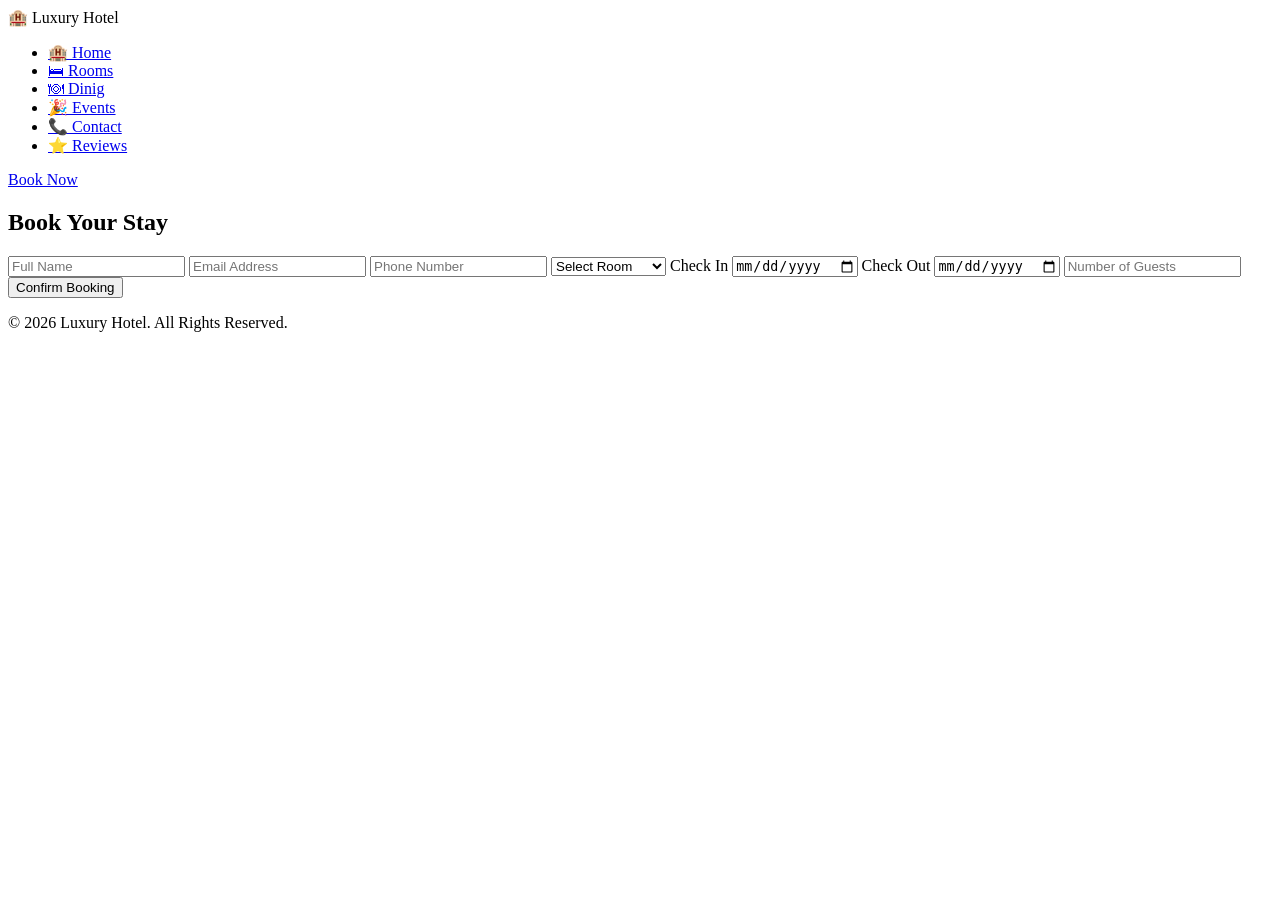
==== booking.html @ 5402c121 "Luxury Hotel Booking Project" ====
<!DOCTYPE html>
<html lang="en">

<head>
    <meta charset="UTF-8">
    <meta name="viewport" content="width=device-width, initial-scale=1.0">
    <title>Book Your Room</title>
    <link rel="stylesheet" href="style.css">
</head>

<body>

    <!-- Navbar -->

    <nav>
        <div class="logo">🏨 Luxury Hotel</div>

        <ul>
            <li><a href="index.html">🏨 Home</a></li>
            <li><a href="rooms.html">🛏 Rooms</a></li>
            <li><a href="dining.html">🍽 Dinig </a></li>
            <li><a href="events.html">🎉 Events</a></li>
            <li><a href="contact.html">📞 Contact</a></li>
            <li><a href="reviews.html">⭐ Reviews</a></li>
        </ul>

        <a href="booking.html" class="btn">Book Now</a>
    </nav>

    <!-- Booking Section -->

    <section class="booking-section">

        <h1>Book Your Stay</h1>

        <form onsubmit="return bookRoom()">

            <input type="text" id="fullname" placeholder="Full Name">

            <input type="email" id="email" placeholder="Email Address">

            <input type="tel" id="phone" placeholder="Phone Number">

            <select id="room">
                <option value="">Select Room</option>
                <option>Deluxe Room</option>
                <option>Luxury Suite</option>
                <option>Family Room</option>
                <option>Premium Room</option>
            </select>

            <label>Check In</label>
            <input type="date" id="checkin">

            <label>Check Out</label>
            <input type="date" id="checkout">

            <input type="number" id="guests" placeholder="Number of Guests">

            <button type="submit">
                Confirm Booking
            </button>

        </form>

    </section>

    <footer>
        <p>© 2026 Luxury Hotel. All Rights Reserved.</p>
    </footer>

    <script src="script.js"></script>

</body>

</html>
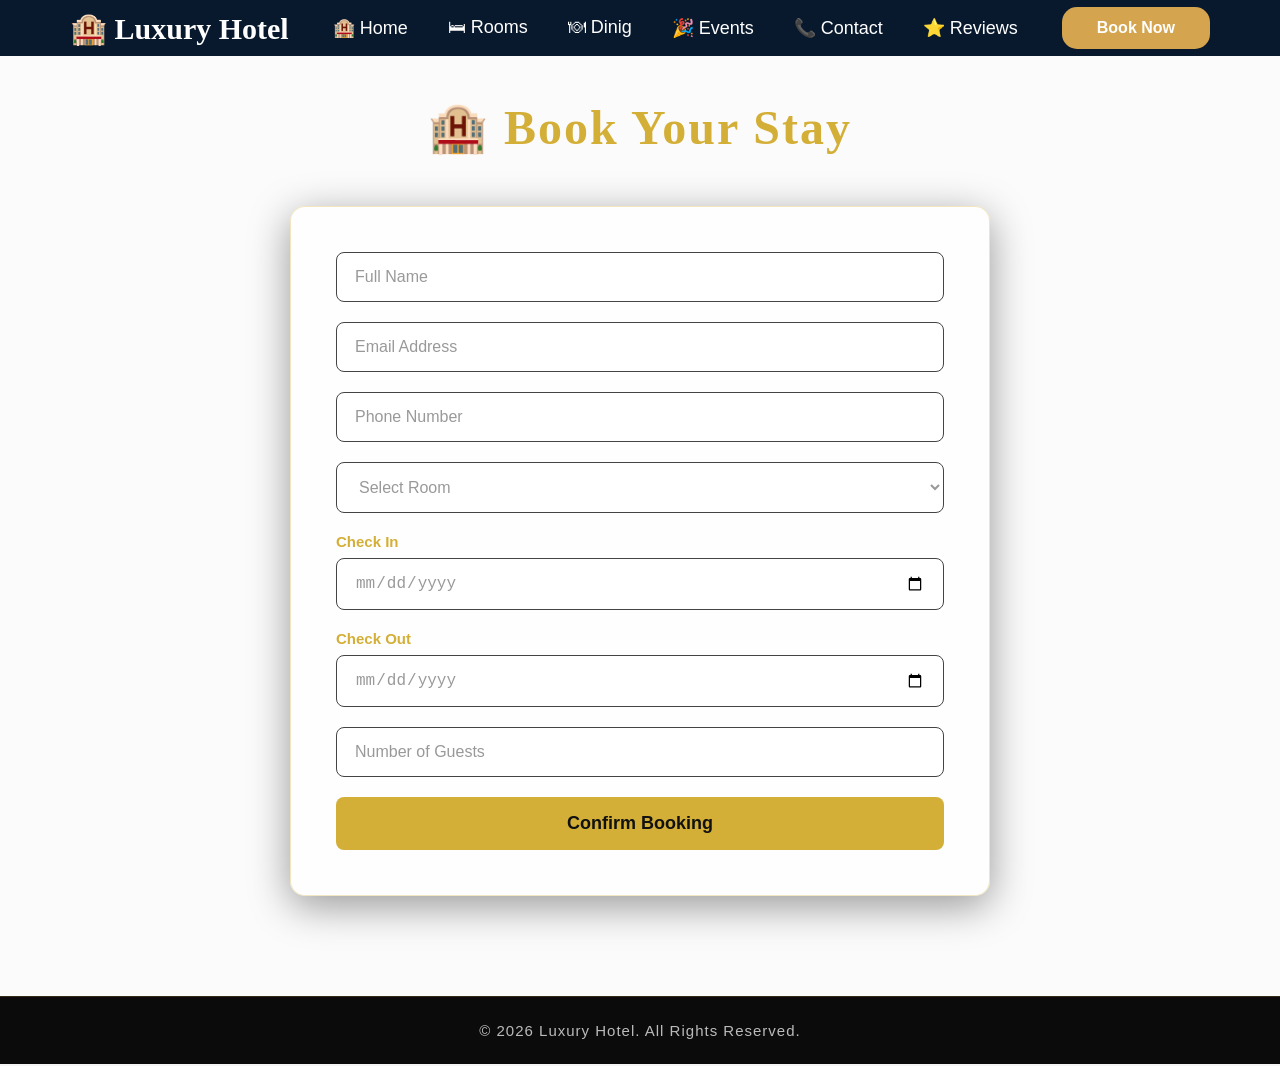
==== commit 0e095c2d: "modify booking.html & add booking.css" ====
--- a/booking.html
+++ b/booking.html
@@ -5,7 +5,7 @@
     <meta charset="UTF-8">
     <meta name="viewport" content="width=device-width, initial-scale=1.0">
     <title>Book Your Room</title>
-    <link rel="stylesheet" href="style.css">
+    <link rel="stylesheet" href="css/booking.css">
 </head>
 
 <body>
@@ -31,7 +31,7 @@
 
     <section class="booking-section">
 
-        <h1>Book Your Stay</h1>
+        <h1>🏨 Book Your Stay</h1>
 
         <form onsubmit="return bookRoom()">
 
--- a/css/booking.css
+++ b/css/booking.css
@@ -0,0 +1,174 @@
+* {
+    margin: 0;
+    padding: 0;
+    box-sizing: border-box;
+}
+
+body {
+    background: #f5f5f5;
+    font-family: "Poppins", sans-serif;
+    align-items: center;
+}
+
+nav {
+    background: #08192E;
+    display: flex;
+    justify-content: space-between;
+    align-items: center;
+    padding: 7px 70px;
+    position: fixed;
+    width: 100%;
+    top: 0;
+    left: 0;
+    z-index: 1000;
+}
+
+.logo {
+    font-size: 30px;
+    font-weight: 700;
+    color: white;
+    font-family: "Playfair Display", serif;
+}
+
+nav ul {
+    list-style: none;
+    display: flex;
+    gap: 40px;
+}
+
+nav ul li a {
+    text-decoration: none;
+    color: #fff;
+    font-size: 18px;
+    font-weight: 500;
+    transition: .3s;
+}
+
+nav ul li a:hover {
+    color: #D4A44F;
+}
+
+.btn {
+    background: #D4A44F;
+    color: white;
+    text-decoration: none;
+    padding: 12px 35px;
+    border-radius: 15px;
+    font-weight: 600;
+    transition: .3s;
+}
+
+.btn:hover {
+    background: #B8872E;
+    transform: translateY(-3px);
+}
+
+.hero {
+    width: 100%;
+    height: 75vh;
+    background: url("../images/contact-banner.jpg") center center/cover;
+    position: relative;
+    display: flex;
+    justify-content: center;
+    align-items: center;
+    text-align: center;
+
+}
+
+
+/* BOOKING SECTION */
+
+.booking-section {
+    width: 100%;
+    padding: 100px 8%;
+    background: #ffffff9c;
+    display: flex;
+    flex-direction: column;
+    align-items: center;
+}
+
+.booking-section h1 {
+    font-size: 48px;
+    color: #d4af37;
+    margin-bottom: 50px;
+    font-family: "Cormorant Garamond", serif;
+    letter-spacing: 2px;
+    text-align: center;
+}
+
+.booking-section form {
+    width: 100%;
+    max-width: 700px;
+    background: #ffffff9c;
+    padding: 45px;
+    border-radius: 15px;
+    border: 1px solid rgba(212, 175, 55, .3);
+    box-shadow: 0 10px 40px rgba(0, 0, 0, .4);
+}
+
+.booking-section input,
+.booking-section select {
+    width: 100%;
+    padding: 15px 18px;
+    margin-bottom: 20px;
+    border: 1px solid #444;
+    border-radius: 8px;
+    background: #ffffff;
+    color: #999;
+    font-size: 16px;
+    outline: none;
+    transition: .3s;
+}
+
+.booking-section input::placeholder {
+    color: #999;
+}
+
+.booking-section input:focus,
+.booking-section select:focus {
+    border-color: #d4af37;
+    box-shadow: 0 0 10px rgba(212, 175, 55, .4);
+}
+
+.booking-section label {
+    display: block;
+    color: #d4af37;
+    font-size: 15px;
+    margin-bottom: 8px;
+    font-family: "Poppins", sans-serif;
+    font-weight: 600;
+}
+
+.booking-section button {
+    width: 100%;
+    padding: 16px;
+    background: #d4af37;
+    color: #111;
+    font-size: 18px;
+    font-weight: bold;
+    border: none;
+    border-radius: 8px;
+    cursor: pointer;
+    transition: .4s;
+}
+
+.booking-section button:hover {
+    background: #b88a18;
+    color: #fff;
+    transform: translateY(-3px);
+}
+
+/* Footer */
+
+footer {
+    background: #0b0b0b;
+    padding: 25px;
+    text-align: center;
+    border-top: 1px solid rgba(212, 175, 55, .2);
+}
+
+footer p {
+    color: #bbb;
+    font-size: 15px;
+    letter-spacing: 1px;
+}
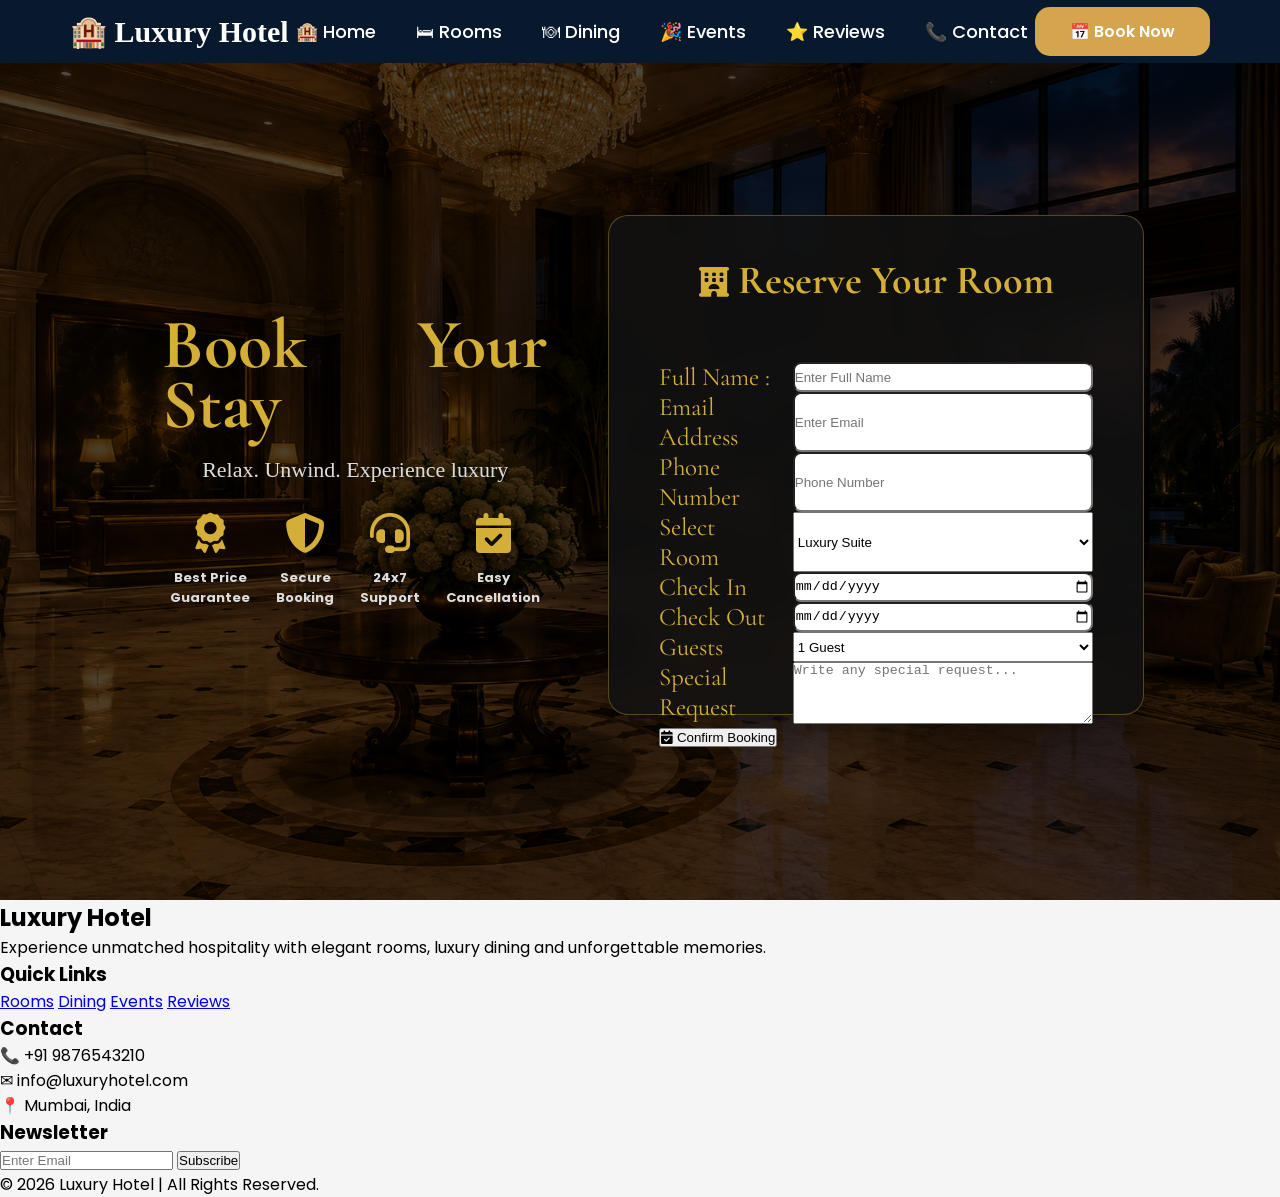
==== commit b0ee8b64: "modify all files" ====
--- a/booking.html
+++ b/booking.html
@@ -1,11 +1,20 @@
+<!DOCTYPE html>
+<html lang="en">
+
 <!DOCTYPE html>
 <html lang="en">
 
 <head>
     <meta charset="UTF-8">
     <meta name="viewport" content="width=device-width, initial-scale=1.0">
-    <title>Book Your Room</title>
+    <title>Book Your Stay | Luxury Hotel</title>
     <link rel="stylesheet" href="css/booking.css">
+    <link rel="preconnect" href="https://fonts.googleapis.com">
+    <link rel="preconnect" href="https://fonts.gstatic.com" crossorigin>
+    <link
+        href="https://fonts.googleapis.com/css2?family=Cormorant+Garamond:wght@400;500;600;700&family=Poppins:wght@300;400;500;600&display=swap"
+        rel="stylesheet">
+    <link rel="stylesheet" href="https://cdnjs.cloudflare.com/ajax/libs/font-awesome/6.7.2/css/all.min.css">
 </head>
 
 <body>
@@ -18,59 +27,155 @@
         <ul>
             <li><a href="index.html">🏨 Home</a></li>
             <li><a href="rooms.html">🛏 Rooms</a></li>
-            <li><a href="dining.html">🍽 Dinig </a></li>
+            <li><a href="dining.html">🍽 Dining</a></li>
             <li><a href="events.html">🎉 Events</a></li>
+            <li><a href="reviews.html">⭐ Reviews</a></li>
             <li><a href="contact.html">📞 Contact</a></li>
-            <li><a href="reviews.html">⭐ Reviews</a></li>
+
         </ul>
 
-        <a href="booking.html" class="btn">Book Now</a>
+        <a href="booking.html" class="btn">📅 Book Now</a>
     </nav>
 
-    <!-- Booking Section -->
+    <body>
+        <section class="hero">
+            <div class="hero-left">
+                <h1>Book Your Stay</h1>
+                <p>Relax. Unwind. Experience luxury</p>
+                <div class="features">
 
-    <section class="booking-section">
+                    <div>
+                        <i class="fa-solid fa-award"></i>
+                        <h3>Best Price<br>Guarantee</h3>
+                    </div>
 
-        <h1>🏨 Book Your Stay</h1>
+                    <div>
+                        <i class="fa-solid fa-shield-halved"></i>
+                        <h3>Secure<br>Booking</h3>
+                    </div>
 
-        <form onsubmit="return bookRoom()">
+                    <div>
+                        <i class="fa-solid fa-headset"></i>
+                        <h3>24x7<br>Support</h3>
+                    </div>
 
-            <input type="text" id="fullname" placeholder="Full Name">
+                    <div>
+                        <i class="fa-solid fa-calendar-check"></i>
+                        <h3>Easy<br>Cancellation</h3>
+                    </div>
+                </div>
+            </div>
 
-            <input type="email" id="email" placeholder="Email Address">
+            <!-- ================= BOOKING FORM ================= -->
 
-            <input type="tel" id="phone" placeholder="Phone Number">
+            <div class="booking-card">
+                <div class="booking-title">
+                    <h2><i class="fa-solid fa-hotel"></i> Reserve Your Room</h2>
+                </div>
 
-            <select id="room">
-                <option value="">Select Room</option>
-                <option>Deluxe Room</option>
-                <option>Luxury Suite</option>
-                <option>Family Room</option>
-                <option>Premium Room</option>
-            </select>
+                <form>
+                    <div class="input-content">
+                        <div class="input-box">
+                            <label>Full Name : </label>
+                            <input type="text" placeholder="Enter Full Name">
+                        </div>
+    
+                        <div class="input-box">
+                            <label>Email Address</label>
+                            <input type="email" placeholder="Enter Email">
+                        </div>
+    
+                        <div class="input-box">
+                            <label>Phone Number</label>
+                            <input type="tel" placeholder="Phone Number">
+                        </div>
+    
+                        <div class="input-box">
+                            <label>Select Room</label>
+    
+                            <select>
+                                <option>Luxury Suite</option>
+                                <option>Deluxe Room</option>
+                                <option>Executive Room</option>
+                                <option>Family Room</option>
+                            </select>
+                        </div>
+    
+                        <div class="double">
+    
+                            <div class="input-box">
+                                <label>Check In</label>
+                                <input type="date">
+                            </div>
+    
+                            <div class="input-box">
+                                <label>Check Out</label>
+                                <input type="date">
+                            </div>
+                        </div>
+    
+                        <div class="input-box">
+                            <label>Guests</label>
+    
+                            <select>
+                                <option>1 Guest</option>
+                                <option>2 Guests</option>
+                                <option>3 Guests</option>
+                                <option>4 Guests</option>
+                                <option>5+ Guests</option>
+                            </select>
+                        </div>
+    
+                        <div class="input-box">
+                            <label>Special Request</label>
+                            <textarea rows="4" placeholder="Write any special request..."></textarea>
+                        </div>
+                        <button>
+                            <i class="fa-solid fa-calendar-check"></i>
+                            Confirm Booking
+                        </button>
+                </form>
+                </div>
+            </div>
+        </section>
 
-            <label>Check In</label>
-            <input type="date" id="checkin">
+        <!-- ================= FOOTER ================= -->
+        <footer>
+            <div class="footer-container">
+                <div class="footer-box">
+                    <h2>Luxury Hotel</h2>
+                    <p>
+                        Experience unmatched hospitality with elegant rooms,
+                        luxury dining and unforgettable memories.
 
-            <label>Check Out</label>
-            <input type="date" id="checkout">
+                    </p>
+                </div>
 
-            <input type="number" id="guests" placeholder="Number of Guests">
+                <div class="footer-box">
+                    <h3>Quick Links</h3>
+                    <a href="#">Rooms</a>
+                    <a href="#">Dining</a>
+                    <a href="#">Events</a>
+                    <a href="#">Reviews</a>
+                </div>
 
-            <button type="submit">
-                Confirm Booking
-            </button>
+                <div class="footer-box">
+                    <h3>Contact</h3>
+                    <p>📞 +91 9876543210</p>
+                    <p>✉ info@luxuryhotel.com</p>
+                    <p>📍 Mumbai, India</p>
+                </div>
 
-        </form>
-
-    </section>
-
-    <footer>
-        <p>© 2026 Luxury Hotel. All Rights Reserved.</p>
-    </footer>
-
-    <script src="script.js"></script>
-
-</body>
+                <div class="footer-box">
+                    <h3>Newsletter</h3>
+                    <input type="email" placeholder="Enter Email">
+                    <button>Subscribe</button>
+                </div>
+            </div>
+            <div class="copyright">
+                © 2026 Luxury Hotel | All Rights Reserved.
+            </div>
+        </footer>
+    </body>
 
 </html>
--- a/css/booking.css
+++ b/css/booking.css
@@ -1,3 +1,10 @@
+/*=============================
+ GOOGLE FONT
+=============================*/
+
+@import url('https://fonts.googleapis.com/css2?family=Cormorant+Garamond:wght@500;600;700&family=Poppins:wght@300;400;500;600&display=swap');
+
+
 * {
     margin: 0;
     padding: 0;
@@ -63,112 +70,140 @@
     transform: translateY(-3px);
 }
 
+
 .hero {
-    width: 100%;
-    height: 75vh;
-    background: url("../images/contact-banner.jpg") center center/cover;
-    position: relative;
-    display: flex;
+    width: 100;
+    height: 100vh;
+    display: flex;
+    grid-template-columns: 1fr 1fr;
+    align-items: center;
+    padding: 65px 4% 35px;
+    background:
+        linear-gradient(rgba(0, 0, 0, .70), rgba(0, 0, 0, .70)),
+        url("../images/booking-bg.png");
+    background-size: cover;
+    background-position: center;
+    gap: 60px;
+    justify-content: space-between;
+}
+
+.overlay {
+    display: flex;
+    justify-content: space-between;
+}
+
+.hero-left {
+    margin-left: 111px;
+}
+
+
+.hero-left h1 {
+    font-size: 70px;
+    line-height: 60px;
+    color: #d4af37;
+    text-align: justify;
+    font-family: 'Cormorant Garamond', serif;
+}
+
+.hero-left p {
+    margin: 35px 0;
+    color: #ddd;
+    font-size: 22px;
+    font-family: 'Times New Roman', Times, serif;
+    line-height: 0px;
+    text-align: center;
+}
+
+.features {
+    display: flex;
+    grid-template-columns: repeat(2, 1fr);
+    gap: 10px;
     justify-content: center;
-    align-items: center;
+}
+
+.features div {
+    /* background: rgba(255, 255, 255, .05);
+    backdrop-filter: blur(10px);
+    border: 1px solid rgba(212, 175, 55, .20); */
+    padding: 8px;
+    border-radius: 15px;
     text-align: center;
-
-}
-
-
-/* BOOKING SECTION */
-
-.booking-section {
-    width: 100%;
-    padding: 100px 8%;
-    background: #ffffff9c;
-    display: flex;
-    flex-direction: column;
-    align-items: center;
-}
-
-.booking-section h1 {
-    font-size: 48px;
-    color: #d4af37;
-    margin-bottom: 50px;
-    font-family: "Cormorant Garamond", serif;
-    letter-spacing: 2px;
+    transition: .4s;
+}
+
+.features div:hover {
+    transform: translateY(-10px);
+    border-color: #d4af37;
+}
+
+.features i {
+    font-size: 40px;
+    color: #d4af37;
+    margin-bottom: 15px;
+    display: flex;
+    justify-content: center;
+}
+
+.features h3 {
+    font-size: 13px;
+    color: #ddd;
+}
+
+/* BOOKING CARD */
+
+
+.booking-card {
+    background: rgba(18, 18, 18, .88);
+    backdrop-filter: blur(15px);
+    border: 1px solid rgba(212, 175, 55, .35);
+    border-radius: 20px;
+    margin-right: 85px;
+    box-shadow: 0 25px 60px rgba(0, 0, 0, .45);
+    width: 600px;
+    height: 500px;
+}
+
+.booking-title {
     text-align: center;
-}
-
-.booking-section form {
-    width: 100%;
-    max-width: 700px;
-    background: #ffffff9c;
-    padding: 45px;
-    border-radius: 15px;
-    border: 1px solid rgba(212, 175, 55, .3);
-    box-shadow: 0 10px 40px rgba(0, 0, 0, .4);
-}
-
-.booking-section input,
-.booking-section select {
-    width: 100%;
-    padding: 15px 18px;
-    margin-bottom: 20px;
-    border: 1px solid #444;
+    margin-top: 40px;
+}
+
+.booking-title i {
+    font-size: 30px;
+    color: #d4af37;
+    margin-bottom: 15px;
+}
+
+.booking-title h2 {
+    font-size: 40px;
+    color: #d4af37;
+    font-family: 'Cormorant Garamond', serif
+}
+
+.input-content {
+    padding: 50px;
+}
+
+.input-box {
+    color: #d4af37;
+    font-size: 25px;
+    display: grid;
+    grid-template-columns: 1fr 1fr;
+    gap: 20px;
+    justify-content: space-between;
+    font-family: 'Cormorant Garamond', serif;
+}
+
+.input-box input {
+    width: 300px;
     border-radius: 8px;
-    background: #ffffff;
-    color: #999;
-    font-size: 16px;
-    outline: none;
-    transition: .3s;
-}
-
-.booking-section input::placeholder {
-    color: #999;
-}
-
-.booking-section input:focus,
-.booking-section select:focus {
-    border-color: #d4af37;
-    box-shadow: 0 0 10px rgba(212, 175, 55, .4);
-}
-
-.booking-section label {
-    display: block;
-    color: #d4af37;
-    font-size: 15px;
-    margin-bottom: 8px;
-    font-family: "Poppins", sans-serif;
-    font-weight: 600;
-}
-
-.booking-section button {
-    width: 100%;
-    padding: 16px;
-    background: #d4af37;
-    color: #111;
-    font-size: 18px;
-    font-weight: bold;
-    border: none;
-    border-radius: 8px;
-    cursor: pointer;
-    transition: .4s;
-}
-
-.booking-section button:hover {
-    background: #b88a18;
-    color: #fff;
-    transform: translateY(-3px);
-}
-
-/* Footer */
-
-footer {
-    background: #0b0b0b;
-    padding: 25px;
-    text-align: center;
-    border-top: 1px solid rgba(212, 175, 55, .2);
-}
-
-footer p {
-    color: #bbb;
-    font-size: 15px;
-    letter-spacing: 1px;
-}+
+}
+
+.input-box select {
+    width: 300px;
+}
+
+.input-box textarea {
+    width: 300px;
+}
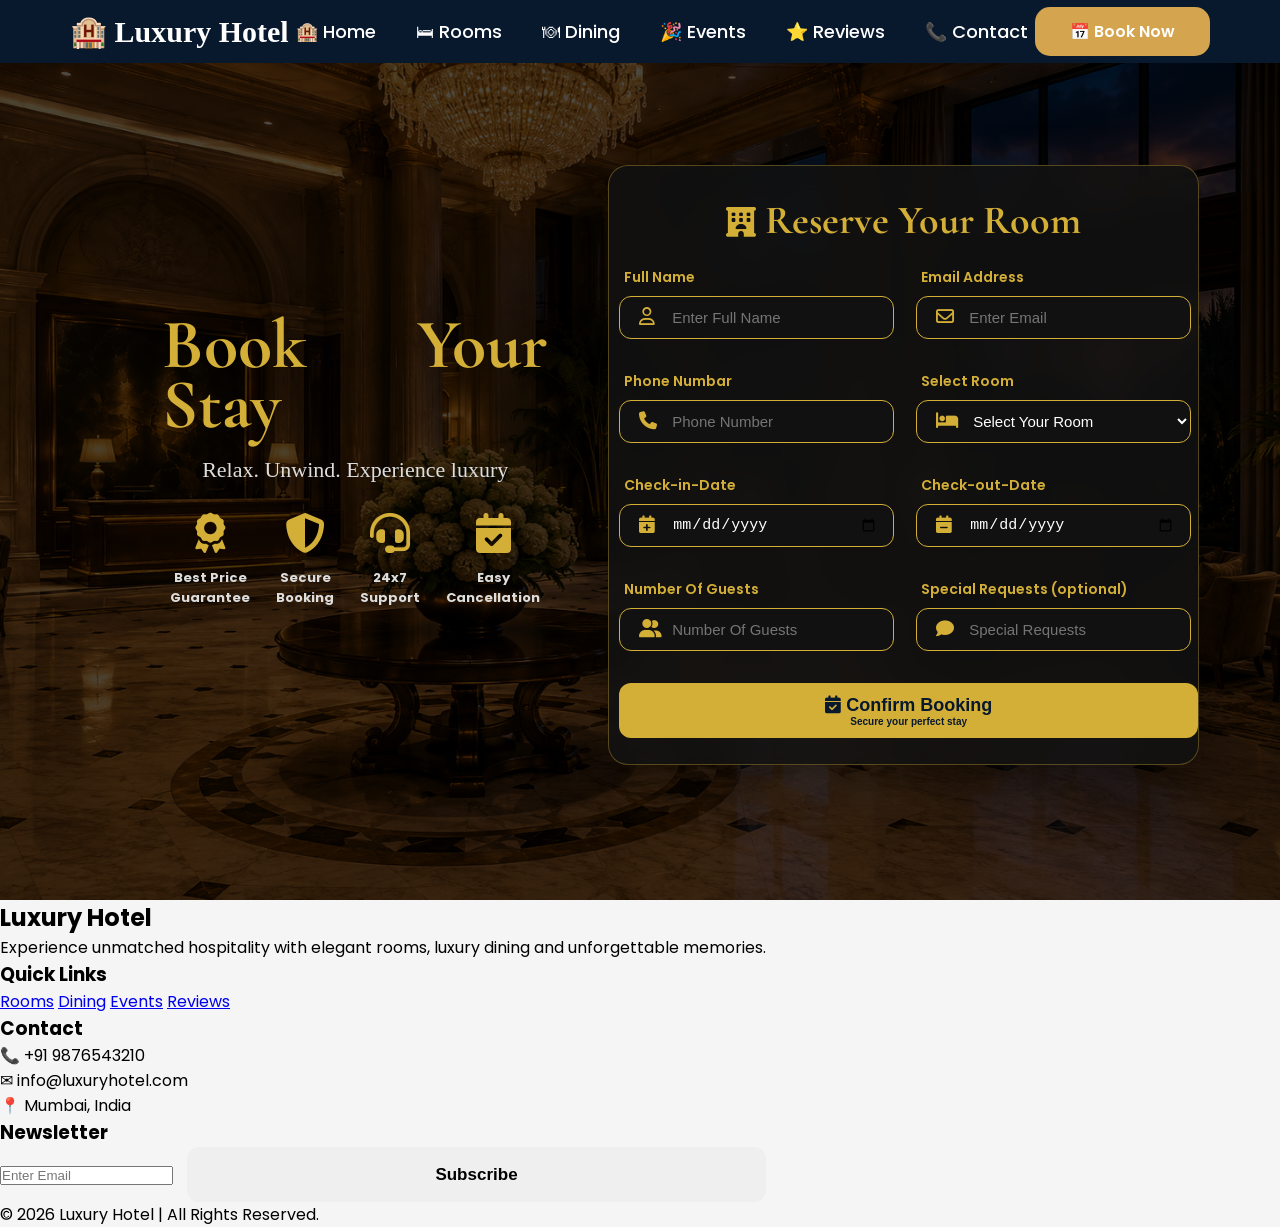
==== commit 7d2c5543: "update booking.html and booking.css" ====
--- a/booking.html
+++ b/booking.html
@@ -67,76 +67,97 @@
             </div>
 
             <!-- ================= BOOKING FORM ================= -->
-
             <div class="booking-card">
                 <div class="booking-title">
                     <h2><i class="fa-solid fa-hotel"></i> Reserve Your Room</h2>
                 </div>
 
                 <form>
-                    <div class="input-content">
-                        <div class="input-box">
-                            <label>Full Name : </label>
-                            <input type="text" placeholder="Enter Full Name">
-                        </div>
-    
-                        <div class="input-box">
+                    <div class="row">
+                        <div class="input-content">
+                            <label>Full Name</label>
+                            <div class="input-box">
+                                <i class="fa-regular fa-user"></i>
+                                <input type="text" placeholder="Enter Full Name">
+                            </div>
+                        </div>
+
+                        <div class="input-content">
                             <label>Email Address</label>
-                            <input type="email" placeholder="Enter Email">
-                        </div>
-    
-                        <div class="input-box">
-                            <label>Phone Number</label>
-                            <input type="tel" placeholder="Phone Number">
-                        </div>
-    
-                        <div class="input-box">
+                            <div class="input-box">
+                                <i class="fa-regular fa-envelope"></i>
+                                <input type="email" placeholder="Enter Email">
+                            </div>
+                        </div>
+                    </div>
+
+                    <div class="row">
+                        <div class="input-content">
+                            <label>Phone Numbar </label>
+                            <div class="input-box">
+                                <i class="fa-solid fa-phone"></i>
+                                <input type="tel" placeholder="Phone Number">
+                            </div>
+                        </div>
+
+                        <div class="input-content">
                             <label>Select Room</label>
-    
-                            <select>
-                                <option>Luxury Suite</option>
-                                <option>Deluxe Room</option>
-                                <option>Executive Room</option>
-                                <option>Family Room</option>
-                            </select>
-                        </div>
-    
-                        <div class="double">
-    
-                            <div class="input-box">
-                                <label>Check In</label>
-                                <input type="date">
-                            </div>
-    
-                            <div class="input-box">
-                                <label>Check Out</label>
-                                <input type="date">
-                            </div>
-                        </div>
-    
-                        <div class="input-box">
-                            <label>Guests</label>
-    
-                            <select>
-                                <option>1 Guest</option>
-                                <option>2 Guests</option>
-                                <option>3 Guests</option>
-                                <option>4 Guests</option>
-                                <option>5+ Guests</option>
-                            </select>
-                        </div>
-    
-                        <div class="input-box">
-                            <label>Special Request</label>
-                            <textarea rows="4" placeholder="Write any special request..."></textarea>
-                        </div>
-                        <button>
-                            <i class="fa-solid fa-calendar-check"></i>
-                            Confirm Booking
+                            <div class="input-box">
+                                <i class="fa-solid fa-bed"></i>
+                                <select name="Room" class="select-room">
+                                    <option value="" >Select Your Room</option>
+                                    <option>Standard Room</option>
+                                    <option>Deluxe Room</option>
+                                    <option>Premium Room</option>
+                                    <option>Suite Room</option>
+                                </select>
+                            </div>
+                        </div>
+                    </div>
+
+                    <div class="row">
+                        <div class="input-content">
+                            <label>Check-in-Date</label>
+                            <div class="input-box">
+                                <i class="fa-solid fa-calendar-plus"></i>
+                                <input type="date" placeholder="Check-in-Date" class="new-date">
+                            </div>
+                        </div>
+
+                        <div class="input-content">
+                            <label>Check-out-Date</label>
+                            <div class="input-box">
+                                <i class="fa-solid fa-calendar-minus"></i>
+                                <input type="date" placeholder="Check-out-Date" >
+                            </div>
+                        </div>
+                    </div>
+
+                    <div class="row">
+                        <div class="input-content">
+                            <label>Number Of Guests</label>
+                            <div class="input-box">
+                                <i class="fa-solid fa-user-group"></i>
+                                <input type="number" placeholder="Number Of Guests" min="1" max="10">
+                            </div>
+                        </div>
+
+                        <div class="input-content">
+                            <label>Special Requests (optional)</label>
+                            <div class="input-box">
+                                <i class="fa-solid fa-comment"></i>
+                                <input type="text" placeholder="Special Requests">
+                            </div>
+                        </div>
+                    </div>
+
+                    <div class="button-group">
+                        <button type="submit">
+                            <h3><i class="fa-solid fa-calendar-check"></i> Confirm Booking</h3>
+                            <p>Secure your perfect stay</p>
                         </button>
+                    </div>
                 </form>
-                </div>
-            </div>
         </section>
 
         <!-- ================= FOOTER ================= -->
--- a/css/booking.css
+++ b/css/booking.css
@@ -151,7 +151,6 @@
 
 /* BOOKING CARD */
 
-
 .booking-card {
     background: rgba(18, 18, 18, .88);
     backdrop-filter: blur(15px);
@@ -160,7 +159,7 @@
     margin-right: 85px;
     box-shadow: 0 25px 60px rgba(0, 0, 0, .45);
     width: 600px;
-    height: 500px;
+    height: 600px;
 }
 
 .booking-title {
@@ -177,33 +176,103 @@
 .booking-title h2 {
     font-size: 40px;
     color: #d4af37;
-    font-family: 'Cormorant Garamond', serif
+    font-family: 'Cormorant Garamond', serif;
+    margin-top: -10px;
+}
+
+.row {
+    display: grid;
+    grid-template-columns: repeat(2, 1fr);
+    gap: 5px;
+    margin-bottom: 20px;
+    margin-top: 15px;
 }
 
 .input-content {
-    padding: 50px;
+    display: flex;
+    flex-direction: column;
+}
+
+.input-content label {
+    font-size: 14px;
+    font-weight: 600;
+    color: #d4af37;
+    margin-bottom: 8px;
+    margin-left: 15px;
 }
 
 .input-box {
-    color: #d4af37;
-    font-size: 25px;
-    display: grid;
-    grid-template-columns: 1fr 1fr;
-    gap: 20px;
-    justify-content: space-between;
-    font-family: 'Cormorant Garamond', serif;
-}
-
-.input-box input {
-    width: 300px;
-    border-radius: 8px;
-
-}
-
+    position: relative;
+    height: 55px;
+
+}
+
+.input-box i {
+    position: absolute;
+    left: 15px;
+    top: 39%;
+    transform: translateY(-50%);
+    color: #d4af37;
+    font-size: 18px;
+    z-index: 2;
+    pointer-events: none;
+    line-height: 1;
+    margin-left: 15px;
+}
+
+.input-box input,
 .input-box select {
-    width: 300px;
-}
-
-.input-box textarea {
-    width: 300px;
-}
+    width: 94%;
+    height: 43px;
+    border: 1px solid #d4af37;
+    border-radius: 12px;
+    padding-left: 52px;
+    padding-right: 15px;
+    font-size: 15px;
+    transition: .3s;
+    outline: none;
+    color: #fff;
+    background: rgba(18, 18, 18, .88);
+    box-sizing: border-box;
+    margin-left: 10px;
+}
+
+.new-date,
+.select-room {
+    color: #807c72;
+}
+
+.input-box input:focus,
+.input-box select:focus {
+    border-color: #d4af37;
+    box-shadow: 0 0 0 5px rgba(37, 99, 235, .15);
+}
+
+button {
+    width: 579px;
+    height: 55px;
+    border: none;
+    border-radius: 12px;
+    font-size: 17px;
+    font-weight: 600;
+    cursor: pointer;
+    transition: .35s;
+    margin-left: 10px;
+}
+
+.button-group h3 {
+    text-align: center;
+    font-size: 18px;
+    color: #08192E;
+}
+
+.button-group p {
+    text-align: center;
+    font-size: 10px;
+    color: #08192E;
+}
+
+button[type="submit"] {
+    background: #d4af37;
+    color: #fff;
+}
